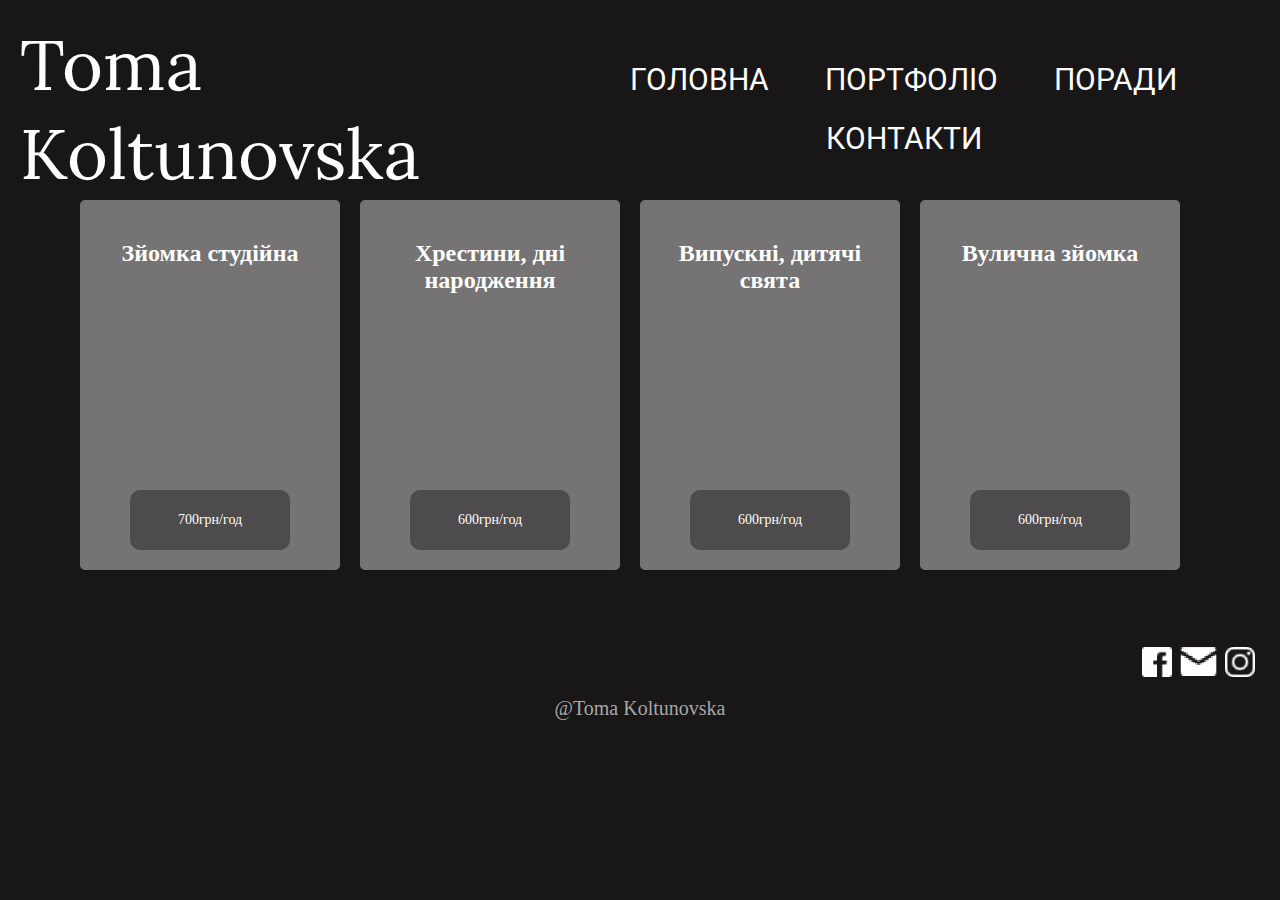
==== card.html @ 348e1efa "first commit" ====
<!DOCTYPE html>
<html lang="en">

<head>
    <meta charset="UTF-8">
    <meta http-equiv="X-UA-Compatible" content="IE=edge">
    <meta name="viewport" content="width=device-width, initial-scale=1.0">
    <title>koltunovska photography</title>
    <link rel="stylesheet" href="eva.css">
    <style>
        @import url('https://fonts.googleapis.com/css2?family=Lora:ital@1&display=swap');
    </style>
    <style>
        @import url('https://fonts.googleapis.com/css2?family=Roboto:wght@100;300&display=swap');
    </style>
    <style>
        @import url('https://fonts.googleapis.com/css2?family=Lato&family=Roboto:wght@100;300&display=swap');
    </style>
</head>

<body>
    <header>
        <div class="hamburger-menu">
            <p>Toma Koltunovska</p>
            <input id="menu__toggle" type="checkbox" />
            <label class="menu__btn" for="menu__toggle">
              <span></span>
            </label>
            <ul class="topmenu1">
                <li><a class="menu__item" href="index.html">Головна</a></li>
                <li><a class="menu__item" href="portfolio.html">Портфоліо</a>
                    <ul class="submenu">
                        <li><a class="menu__item" href="children.html">Діти</a></li>
                        <li><a class="menu__item" href="portrets.html">Портрети</a></li>
                        <li><a class="menu__item" href="family.html">Сімейні фото</a></li>
                    </ul>
                </li>
                <li><a class="menu__item" href="advice.html">Поради</a>
                </li>
                <li><a class="menu__item" href="contacts.html">Контакти</a></li>
            </ul>
        </div>
        <div class="header">
            <nav class="nav__menu">
                <div class="nav__menu__logo">
                    <a href="index.html">
                Toma Koltunovska
            </a>
                </div>
                <ul class="topmenu">
                    <li><a href="index.html">Головна</a></li>
                    <li><a href="portfolio.html">Портфоліо</a>
                        <ul class="submenu">
                            <li><a href="children.html">Діти</a></li>
                            <li><a href="portrets.html">Портрети</a></li>
                            <li><a href="family.html">Сімейні фото</a></li>
                        </ul>
                    </li>
                    <li><a href="advice.html">Поради</a>
                    </li>
                    <li><a href="contacts.html">Контакти</a></li>
                </ul>
            </nav>
        </div>
    </header>
    <main class="card__container">
        <div class="card__container__section">
            <div class="card__container__card">
                <h2>Зйомка студійна</h2>
                <img src="" alt="">
                <a href="#" onclick="alert('Ви успішно обрали фотозйомку, дякуюємо!')">700грн/год</a>
            </div>
            <div class="card__container__card">
                <h2>Хрестини, дні народження</h2>
                <img src="" alt="">
                <a href="#" onclick="alert('Ви успішно обрали фотозйомку, дякуюємо!')">600грн/год</a>
            </div>
            <div class="card__container__card">
                <h2>Випускні, дитячі свята</h2>
                <img src="" alt="">
                <a href="#" onclick="alert('Ви успішно обрали фотозйомку, дякуюємо!')">600грн/год</a>
            </div>
            <div class="card__container__card">
                <h2>Вулична зйомка</h2>
                <img src="" alt="">
                <a href="#" onclick="alert('Ви успішно обрали фотозйомку, дякуюємо!')">600грн/год</a>
            </div>
        </div>
    </main>
    <footer>
        <div class="footer__top">
            <a href="https://www.facebook.com/profile.php?id=100011308604583"><img class="footer__icon" src="footer_icons/facebook.png" alt=""></a>
            <a href="mailto:koltunovskya.ti@gmail.com"><img class="footer__icon1" src="footer_icons/mail.png" alt=""></a>
            <a href="https://www.instagram.com/koltunovska_/"><img class="footer__icon" src="photos/instagram.png" alt=""></a>
        </div>
        <div class="footer__author">@Toma Koltunovska</div>
    </footer>
</body>

</html>
---- eva.css ----
body {
                                                padding: 0;
                                                margin: 0;
                                                background-color: #181616;
                                            }
                                            
                                            a {
                                                color: #ffffff;
                                                text-decoration: none;
                                            }
                                            
                                            ul {
                                                margin: 0px;
                                                padding: 0px;
                                            }
                                            
                                            header {
                                                width: 100%;
                                                background-color: #181616;
                                            }
                                            
                                            .header {
                                                padding: 20px;
                                                height: 60px;
                                            }
                                            
                                            .nav__menu__logo>a {
                                                font-size: 70px;
                                                font-family: 'Lora', sans-serif;
                                            }
                                            
                                            .nav__menu {
                                                display: flex;
                                                align-items: center;
                                                justify-content: space-between;
                                            }
                                            
                                            .nav__menu__item:last-child {
                                                margin-right: 0px;
                                            }
                                            
                                            nav ul {
                                                list-style: none;
                                                margin: 0;
                                                padding: 0;
                                            }
                                            
                                            nav a {
                                                text-decoration: none;
                                                outline: none;
                                                display: block;
                                                transition: .4s ease-in-out;
                                            }
                                            
                                            .topmenu {
                                                text-align: center;
                                                padding: 5px 0;
                                            }
                                            
                                            .topmenu>li {
                                                display: inline-block;
                                                position: relative;
                                            }
                                            
                                            .topmenu>li>a {
                                                padding: 12px 26px;
                                                color: #ffffff;
                                                text-transform: uppercase;
                                                font-family: 'Roboto', sans-serif;
                                                font-size: 30px;
                                                font-weight: 400;
                                            }
                                            
                                            .topmenu li a:hover {
                                                color: #4d4b4b;
                                            }
                                            
                                            .submenu {
                                                position: absolute;
                                                left: 50%;
                                                top: 100%;
                                                width: 210px;
                                                margin-left: -105px;
                                                background: #181616;
                                                border: 1px solid #181616;
                                                z-index: 5;
                                                visibility: hidden;
                                                opacity: 0;
                                                transform: scale(.8);
                                                transition: .4s ease-in-out;
                                                z-index: 1500;
                                                background-color: #181616;
                                            }
                                            
                                            .submenu li a {
                                                padding: 10px 0;
                                                margin: 0 10px;
                                                border-bottom: 1px solid #757575;
                                                font-size: 15px;
                                                color: #ffffff;
                                                font-family: 'Roboto', sans-serif;
                                            }
                                            
                                            .topmenu>li:hover .submenu {
                                                visibility: visible;
                                                opacity: 10;
                                                transform: scale(1);
                                            }
                                            
                                            .main__container {
                                                justify-content: flex-end;
                                                display: flex;
                                                align-items: center;
                                                height: 100vh;
                                            }
                                            
                                            .container__left {
                                                z-index: 1000;
                                                padding: 10px;
                                                align-items: center;
                                                align-self: center;
                                                display: flex;
                                                flex-direction: column;
                                                justify-content: space-between;
                                                background-color: #ffffff;
                                                width: 650px;
                                                height: 450px;
                                            }
                                            
                                            .container__left>h1 {
                                                font-size: 60px;
                                                font-family: 'Lora', serif;
                                            }
                                            
                                            .container__left>p {
                                                font-size: 30px;
                                                text-align: center;
                                                font-family: 'Roboto', sans-serif;
                                                margin-top: 1px;
                                            }
                                            
                                            .container__left>a {
                                                color: #181616;
                                                background-color: #cecccc;
                                                width: 225px;
                                                height: 65px;
                                                display: flex;
                                                align-self: center;
                                                align-items: center;
                                                justify-content: center;
                                                border-radius: 30px;
                                                font-size: 25px;
                                                font-family: 'Roboto', sans-serif;
                                                margin-bottom: 10px;
                                            }
                                            
                                            .container__right {
                                                margin-left: -150px;
                                                z-index: 50;
                                            }
                                            
                                            .container__mobile {
                                                display: none;
                                            }
                                            
                                            footer {
                                                padding: 20px;
                                                height: 40px;
                                                display: flex;
                                                flex-direction: column;
                                            }
                                            
                                            .footer__author {
                                                display: flex;
                                                color: #ffffff;
                                                justify-content: center;
                                                font-size: 20px;
                                                padding: 10px;
                                                color: #A8A8A8;
                                            }
                                            
                                            .footer__top {
                                                display: flex;
                                                align-items: center;
                                                justify-content: flex-end;
                                            }
                                            
                                            .footer__icon {
                                                height: 30px;
                                                margin-right: 5px;
                                            }
                                            
                                            .footer__icon1 {
                                                height: 43px;
                                                margin-right: 5px;
                                            }
                                            
                                            @media only screen and (max-width: 1024px) {
                                                .main__container {
                                                    display: flex;
                                                    flex-direction: column;
                                                    align-items: center;
                                                    justify-content: center;
                                                }
                                                .container__right>img {
                                                    display: none;
                                                }
                                                .nav__menu__items {
                                                    display: none;
                                                }
                                                .container__mobile {
                                                    display: block;
                                                }
                                                .container__mobile>img {
                                                    width: 100%;
                                                }
                                                .nav__menu__logo>h1 {
                                                    font-size: 20px;
                                                }
                                            }
                                            
                                            .portflio ul {
                                                margin: 0;
                                                padding: 0;
                                                list-style-type: none;
                                            }
                                            
                                            .portfolio li {
                                                display: flex;
                                                flex-direction: column;
                                                align-items: center;
                                                justify-content: center;
                                                position: relative;
                                                padding: 10px;
                                                margin: 0;
                                                list-style-type: none;
                                            }
                                            
                                            .portfolio img {
                                                max-width: 100%;
                                                display: block;
                                            }
                                            
                                            .descr {
                                                display: flex;
                                                position: absolute;
                                                top: 0;
                                                left: 0;
                                                width: 100%;
                                                height: 100%;
                                                background-color: rgba(0, 0, 0, .5);
                                                color: #535050;
                                                text-align: center;
                                                font-family: 'roboto', sans-serif;
                                                font-size: 75px;
                                                opacity: 0;
                                                -webkit-transition: all .5s;
                                                -o-transition: all .5s;
                                                transition: all .5s;
                                                align-items: center;
                                                justify-content: center;
                                            }
                                            
                                            .portfolio li:hover .descr {
                                                opacity: 1;
                                            }
                                            
                                            .name__children>h1 {
                                                display: flex;
                                                align-items: center;
                                                justify-content: center;
                                                position: relative;
                                                padding: 8px;
                                                margin: 0;
                                                color: #ffffff;
                                                font-family: 'Roboto', sans-serif;
                                                font-size: 50px;
                                                background-color: #4d4b4b;
                                            }
                                            
                                            .children__container {
                                                display: flex;
                                                justify-content: center;
                                            }
                                            
                                            .children__image {
                                                width: 100%;
                                            }
                                            
                                            .name__portrets>h1 {
                                                display: flex;
                                                align-items: center;
                                                justify-content: center;
                                                position: relative;
                                                padding: 8px;
                                                margin: 0;
                                                color: #ffffff;
                                                font-family: 'Roboto', sans-serif;
                                                font-size: 50px;
                                                background-color: #4d4b4b;
                                            }
                                            
                                            .portrets__container {
                                                display: flex;
                                                justify-content: center;
                                            }
                                            
                                            .portrets__image {
                                                width: 100%;
                                            }
                                            
                                            .name__family>h1 {
                                                display: flex;
                                                align-items: center;
                                                justify-content: center;
                                                position: relative;
                                                padding: 8px;
                                                margin: 0;
                                                color: #ffffff;
                                                font-family: 'Roboto', sans-serif;
                                                font-size: 50px;
                                                background-color: #4d4b4b;
                                            }
                                            
                                            .family__container {
                                                display: flex;
                                                justify-content: center;
                                            }
                                            
                                            .family__image {
                                                width: 100%;
                                            }
                                            
                                            .contact__main__container {
                                                display: flex;
                                                padding: 20px;
                                                background-color: #ffffff;
                                                justify-content: space-between;
                                                width: 1100px;
                                                margin: auto;
                                                margin-top: 30px;
                                                border-radius: 10px;
                                            }
                                            
                                            .contact__main__container__left {
                                                display: flex;
                                                justify-content: space-between;
                                                flex-direction: column;
                                                width: 400px;
                                            }
                                            
                                            .contact__main__container__right {
                                                width: 700px;
                                            }
                                            
                                            .main__container__left__paragraph {
                                                display: flex;
                                                align-self: center;
                                                width: 100%;
                                                align-items: center;
                                                justify-content: center;
                                                height: 90%;
                                                font-family: 'Roboto', sans-serif;
                                            }
                                            
                                            .main__container__left__telephone {
                                                display: flex;
                                                align-items: flex-end;
                                                font-family: 'Roboto', sans-serif;
                                            }
                                            
                                            .contact__us__container__item {
                                                display: flex;
                                                flex-direction: column;
                                                margin-bottom: 20px;
                                            }
                                            
                                            .contact__us__container {
                                                display: flex;
                                                justify-content: space-between;
                                            }
                                            
                                            .contact__field {
                                                padding-left: 15px;
                                                width: 320px;
                                                height: 34px;
                                                border-radius: 4px;
                                                background-color: #e0e0e0;
                                                outline: none;
                                                border: none;
                                                padding-bottom: 2px;
                                            }
                                            
                                            .contact__us__textarea {
                                                width: 685px;
                                                height: 200px;
                                                border-radius: 4px;
                                                background-color: #e0e0e0;
                                                margin-bottom: 20px;
                                                outline: none;
                                                border: none;
                                                padding-left: 15px;
                                                padding-top: 5px;
                                            }
                                            
                                            .main__container__left__paragraph {
                                                font-size: 30px;
                                            }
                                            
                                            .main__container__left__telephone>a {
                                                font-size: 20px;
                                                color: #000000;
                                            }
                                            
                                            .contact__us__container__item__label {
                                                font-family: 'Roboto', sans-serif;
                                                font-size: 20px;
                                            }
                                            
                                            .contact__us__btn {
                                                display: flex;
                                                text-decoration: none;
                                                align-items: center;
                                                align-self: center;
                                                justify-content: center;
                                                width: 200px;
                                                height: 48px;
                                                border-radius: 3px;
                                                color: #ffffff;
                                                background: #000000;
                                                font-size: 14px;
                                                font-weight: 600;
                                                font-stretch: normal;
                                                font-style: normal;
                                                line-height: normal;
                                                letter-spacing: 0.8px;
                                                width: 700px;
                                                text-transform: uppercase;
                                            }
                                            
                                            .contact__us__btn:hover {
                                                color: #757373;
                                            }
                                            
                                            .container__left__1 {
                                                align-items: center;
                                                align-self: center;
                                                display: flex;
                                                justify-content: space-between;
                                                background-color: #ffffff;
                                                width: 1400px;
                                                height: 100px;
                                                border-radius: 10px;
                                                margin-bottom: 15px;
                                                margin-top: 20px;
                                                font-family: 'Roboto', sans-serif;
                                                font-size: 20px;
                                                text-align: center;
                                                margin-left: 100px;
                                                margin-right: 10px;
                                            }
                                            
                                            .container__right__1 {
                                                align-items: center;
                                                align-self: center;
                                                display: flex;
                                                justify-content: space-between;
                                                background-color: #A8A8A8;
                                                width: 1300px;
                                                height: 100px;
                                                border-radius: 10px;
                                                margin-bottom: 15px;
                                                font-family: 'Roboto', sans-serif;
                                                font-size: 20px;
                                                text-align: center;
                                                margin-right: 100px;
                                                margin-left: 10px;
                                            }
                                            
                                            .container__right__1>p {
                                                margin-left: auto;
                                                margin-right: auto;
                                            }
                                            
                                            .container__left__1>p {
                                                margin-left: auto;
                                                margin-right: auto;
                                            }
                                            
                                            .container__left__1>img {
                                                margin-left: 2px;
                                                float: left;
                                            }
                                            
                                            .textdiv {
                                                position: absolute;
                                                top: 65%;
                                                /*центруємо блок з текстом*/
                                                left: 50%;
                                                /*центруємо блок з текстом*/
                                                transform: translate(-50%, -50%);
                                                /*центруємо блок з текстом*/
                                                padding: 50px;
                                                text-align: center;
                                                font-family: 'Roboto', sans-serif;
                                                font-size: 50px;
                                                font-weight: 700;
                                                color: #ffffff;
                                            }
                                            
                                            #videoBg {
                                                position: fixed;
                                                /*фіксуємо відео (при скролінгу)*/
                                                z-index: -1;
                                                /*на задній план*/
                                                height: 80%;
                                                width: 100%;
                                            }
                                            
                                            .main p {
                                                /*застосовуємо стилі до всіх елементів p з класу main*/
                                                padding: 50px;
                                            }
                                            
                                            @media only screen and (max-width: 1024px) {
                                                .children__container {
                                                    display: flex;
                                                    justify-content: center;
                                                    flex-direction: column;
                                                    align-items: center;
                                                }
                                            }
                                            
                                            @media only screen and (max-width: 1024px) {
                                                .family__container {
                                                    display: flex;
                                                    justify-content: center;
                                                    flex-direction: column;
                                                    align-items: center;
                                                }
                                            }
                                            
                                            .hamburger-menu {
                                                display: none;
                                            }
                                            
                                            @media only screen and (max-width: 1024px) {
                                                .portrets__container {
                                                    display: flex;
                                                    justify-content: center;
                                                    flex-direction: column;
                                                    align-items: center;
                                                }
                                                .container__left__1 {
                                                    align-items: center;
                                                    align-self: center;
                                                    display: flex;
                                                    justify-content: space-between;
                                                    background-color: #ffffff;
                                                    border-radius: 10px;
                                                    margin-bottom: 15px;
                                                    font-family: 'Roboto', sans-serif;
                                                    font-size: 15px;
                                                    text-align: center;
                                                    margin-left: 10px;
                                                    margin-right: 10px;
                                                    width: 350px;
                                                    margin-top: 0px;
                                                }
                                                .container__right__1 {
                                                    align-items: center;
                                                    align-self: center;
                                                    display: flex;
                                                    justify-content: space-between;
                                                    background-color: #A8A8A8;
                                                    border-radius: 10px;
                                                    margin-bottom: 15px;
                                                    font-family: 'Roboto', sans-serif;
                                                    font-size: 15px;
                                                    text-align: center;
                                                    margin-right: 10px;
                                                    margin-left: 10px;
                                                    width: 350px;
                                                }
                                                .nav__menu__logo>a {
                                                    font-size: 30px;
                                                    padding: 15px;
                                                }
                                                .nav__menu {
                                                    display: none;
                                                }
                                                .header {
                                                    height: 1px;
                                                    padding: 1px;
                                                }
                                                .main__container__advice {
                                                    padding: 0px;
                                                    width: 100%;
                                                    display: flex;
                                                    justify-content: center;
                                                    flex-direction: column;
                                                }
                                                .container__left {
                                                    padding: 0px;
                                                    width: 100%;
                                                }
                                                .container__left>h1 {
                                                    font-family: 'Lora', sans-serif;
                                                    font-size: 30px;
                                                    text-align: center;
                                                }
                                                .container__left>p {
                                                    font-family: 'Roboto', sans-serif;
                                                    font-size: 25px;
                                                    text-align: center;
                                                }
                                                .container__left>a {
                                                    font-family: 'Roboto', sans-serif;
                                                    font-size: 25px;
                                                    width: 200px;
                                                    height: 50px;
                                                    margin-bottom: 20px;
                                                }
                                                .footer__top {
                                                    align-items: center;
                                                    align-self: center;
                                                    display: flex;
                                                }
                                                .footer__author {
                                                    align-items: center;
                                                    align-self: center;
                                                    display: flex;
                                                    font-size: 20px;
                                                }
                                                .portflio>ul>li {
                                                    width: 200px;
                                                }
                                                .topmenu1 {
                                                    display: table;
                                                    z-index: 2000;
                                                }
                                                #menu__toggle {
                                                    opacity: 0;
                                                }
                                                .menu__btn {
                                                    display: flex;
                                                    align-items: center;
                                                    position: fixed;
                                                    top: 20px;
                                                    right: 20px;
                                                    width: 26px;
                                                    height: 60px;
                                                    cursor: pointer;
                                                    z-index: 2100;
                                                }
                                                .menu__btn>span,
                                                .menu__btn>span::before,
                                                .menu__btn>span::after {
                                                    display: block;
                                                    position: absolute;
                                                    width: 100%;
                                                    height: 2px;
                                                    background-color: #ffffff;
                                                }
                                                .menu__btn>span::before {
                                                    content: '';
                                                    top: -8px;
                                                }
                                                .menu__btn>span::after {
                                                    content: '';
                                                    top: 8px;
                                                }
                                                .topmenu1 {
                                                    display: block;
                                                    position: fixed;
                                                    visibility: hidden;
                                                    top: 0;
                                                    left: 100%;
                                                    width: 100%;
                                                    height: 100%;
                                                    margin: 0;
                                                    padding: 100px 0;
                                                    list-style: none;
                                                    text-align: center;
                                                    background-color: #181616;
                                                    box-shadow: 1px 0px 6px rgba(0, 0, 0, .2);
                                                }
                                                .menu__item {
                                                    display: block;
                                                    padding: 12px 24px;
                                                    color: #ffffff;
                                                    font-family: 'Roboto', sans-serif;
                                                    font-size: 20px;
                                                    text-decoration: none;
                                                }
                                                .menu__item:hover {
                                                    background-color: #CFD8DC;
                                                }
                                                #menu__toggle:checked~.menu__btn>span {
                                                    transform: rotate(45deg);
                                                }
                                                #menu__toggle:checked~.menu__btn>span::before {
                                                    top: 0;
                                                    transform: rotate(0);
                                                }
                                                #menu__toggle:checked~.menu__btn>span::after {
                                                    top: 0;
                                                    transform: rotate(90deg);
                                                }
                                                #menu__toggle:checked~.topmenu1 {
                                                    visibility: visible;
                                                    left: 0;
                                                }
                                                .menu__btn>span,
                                                .menu__btn>span::before,
                                                .menu__btn>span::after {
                                                    transition-duration: .25s;
                                                }
                                                .menu__box {
                                                    transition-duration: .25s;
                                                }
                                                .menu__item {
                                                    transition-duration: .25s;
                                                }
                                                .hamburger-menu {
                                                    display: table;
                                                }
                                                .hamburger-menu>p {
                                                    display: flex;
                                                    color: #ffffff;
                                                    font-family: 'Lora', sans-serif;
                                                    font-size: 30px;
                                                    margin-left: 10px;
                                                }
                                                .name__children>h1 {
                                                    font-size: 20px;
                                                }
                                                .contact__main__container {
                                                    padding: 10px;
                                                    height: auto;
                                                    justify-content: center;
                                                    flex-wrap: wrap;
                                                    display: flex;
                                                    max-width: 1100px;
                                                    width: auto;
                                                    margin: 10px;
                                                }
                                                .contact__us__container {
                                                    flex-direction: column;
                                                }
                                                .contact__us__textarea,
                                                .contact__us__btn {
                                                    width: 320px;
                                                }
                                                .main__container__left__telephone {
                                                    margin-bottom: 20px;
                                                    justify-content: center;
                                                }
                                                .contact__main__container__left {
                                                    text-align: center;
                                                }
                                                .contact__main__container__right {
                                                    justify-content: center;
                                                    width: 700px;
                                                    display: flex;
                                                    flex-direction: column;
                                                    align-items: center;
                                                }
                                            }
                                            
                                            @media only screen and (max-width: 480px) {
                                                .contact__field,
                                                .contact__us__textarea,
                                                .contact__us__btn {
                                                    width: 280px;
                                                }
                                            }
                                            
                                            .card__container {
                                                display: flex;
                                                align-items: center;
                                                width: 1200px;
                                                justify-content: center;
                                                margin: auto;
                                            }
                                            
                                            .card__container__section {
                                                justify-content: space-between;
                                                display: flex;
                                            }
                                            
                                            .card__container__card {
                                                margin-right: 20px;
                                                border-radius: 5px;
                                                background-color: #757373;
                                                height: 330px;
                                                width: 220px;
                                                display: flex;
                                                flex-direction: column;
                                                justify-content: space-between;
                                                align-items: center;
                                                padding: 20px;
                                                margin-bottom: 50px;
                                            }
                                            
                                            .card__container__card>h2 {
                                                color: #ffffff;
                                                text-align: center;
                                            }
                                            
                                            .card__container__card>img {
                                                display: flex;
                                                align-items: center;
                                                justify-content: center;
                                            }
                                            
                                            .card__container__card>a {
                                                font-size: 14px;
                                                border-radius: 10px;
                                                cursor: pointer;
                                                background-color: #4d4b4b;
                                                width: 120px;
                                                height: 20px;
                                                padding: 20px;
                                                display: flex;
                                                align-items: center;
                                                justify-content: center;
                                            }
                                            
                                            .card__container__card>a:hover {
                                                font-size: 15px;
                                                text-transform: uppercase;
                                                font-weight: 300;
                                                background-color: #4e4a4a;
                                            }
                                            
                                            .card__container {
                                                margin-top: 100px;
                                            }
                                            
                                            @media only screen and (max-width: 480px) {
                                                .card__container__section {
                                                    flex-direction: column;
                                                    align-items: center;
                                                }
                                            }
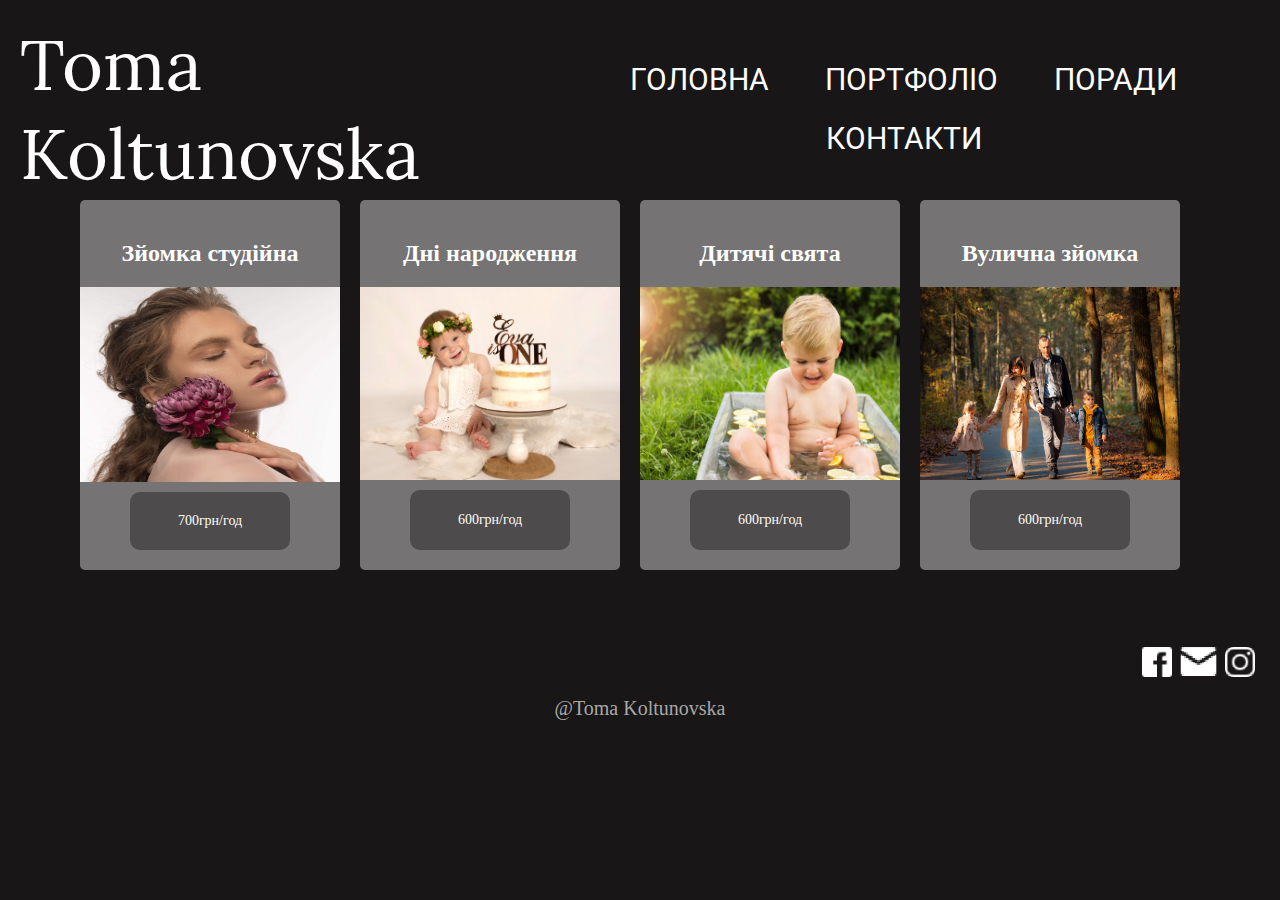
==== commit 2639eda9: "second commit" ====
--- a/card.html
+++ b/card.html
@@ -67,33 +67,33 @@
         <div class="card__container__section">
             <div class="card__container__card">
                 <h2>Зйомка студійна</h2>
-                <img src="" alt="">
-                <a href="#" onclick="alert('Ви успішно обрали фотозйомку, дякуюємо!')">700грн/год</a>
+                <img src="portrets/Image -21.png" alt="">
+                <a href="#" onclick="alert('Ви успішно обрали фотозйомку, дякуємо!')">700грн/год</a>
             </div>
             <div class="card__container__card">
-                <h2>Хрестини, дні народження</h2>
-                <img src="" alt="">
-                <a href="#" onclick="alert('Ви успішно обрали фотозйомку, дякуюємо!')">600грн/год</a>
+                <h2>Дні народження</h2>
+                <img src="children/Image 8.png" alt="">
+                <a href="#" onclick="alert('Ви успішно обрали фотозйомку, дякуємо!')">600грн/год</a>
             </div>
             <div class="card__container__card">
-                <h2>Випускні, дитячі свята</h2>
-                <img src="" alt="">
-                <a href="#" onclick="alert('Ви успішно обрали фотозйомку, дякуюємо!')">600грн/год</a>
+                <h2>Дитячі свята</h2>
+                <img src="children/Image 9.png" ">
+                <a href="# " onclick="alert( 'Ви успішно обрали фотозйомку, дякуємо!') ">600грн/год</a>
             </div>
-            <div class="card__container__card">
+            <div class="card__container__card ">
                 <h2>Вулична зйомка</h2>
-                <img src="" alt="">
-                <a href="#" onclick="alert('Ви успішно обрали фотозйомку, дякуюємо!')">600грн/год</a>
+                <img src="portfolio main/family.png " alt=" ">
+                <a href="# " onclick="alert( 'Ви успішно обрали фотозйомку, дякуємо!') ">600грн/год</a>
             </div>
         </div>
     </main>
     <footer>
-        <div class="footer__top">
-            <a href="https://www.facebook.com/profile.php?id=100011308604583"><img class="footer__icon" src="footer_icons/facebook.png" alt=""></a>
-            <a href="mailto:koltunovskya.ti@gmail.com"><img class="footer__icon1" src="footer_icons/mail.png" alt=""></a>
-            <a href="https://www.instagram.com/koltunovska_/"><img class="footer__icon" src="photos/instagram.png" alt=""></a>
+        <div class="footer__top ">
+            <a href="https://www.facebook.com/profile.php?id=100011308604583 "><img class="footer__icon " src="footer_icons/facebook.png " alt=" "></a>
+            <a href="mailto:koltunovskya.ti@gmail.com "><img class="footer__icon1 " src="footer_icons/mail.png " alt=" "></a>
+            <a href="https://www.instagram.com/koltunovska_/ "><img class="footer__icon " src="photos/instagram.png " alt=" "></a>
         </div>
-        <div class="footer__author">@Toma Koltunovska</div>
+        <div class="footer__author ">@Toma Koltunovska</div>
     </footer>
 </body>
 
--- a/eva.css
+++ b/eva.css
@@ -812,6 +812,9 @@
                                                 display: flex;
                                                 align-items: center;
                                                 justify-content: center;
+                                                height: 195px;
+                                                width: 260px;
+                                                padding-bottom: 10px;
                                             }
                                             
                                             .card__container__card>a {
@@ -843,4 +846,17 @@
                                                     flex-direction: column;
                                                     align-items: center;
                                                 }
+                                            }
+                                            
+                                            @media only screen and (max-width: 480px) {
+                                                .card__container {
+                                                    max-width: 320px;
+                                                }
+                                                .card__container__section {
+                                                    flex-direction: column;
+                                                    align-items: center;
+                                                }
+                                                .card__container__card {
+                                                    margin-right: 0px;
+                                                }
                                             }